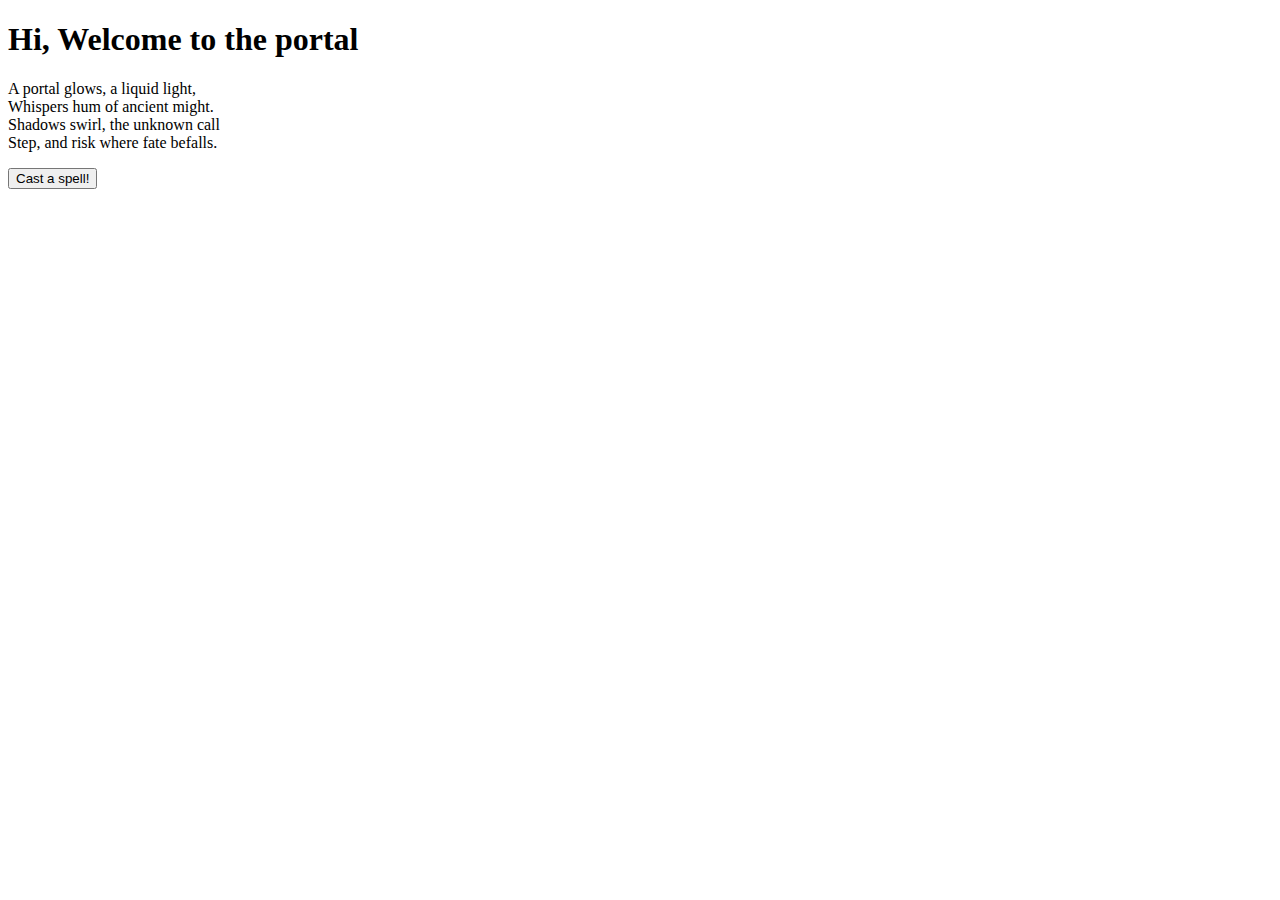
==== index.html @ 8ff311fe "Create index.html" ====
<!DOCTYPE html>
<html>
<meta charset="UTF-8">
    <link rel="stylesheet" type="text/css" href="style.css">
</meta>
<head>
    <title>Arcane Portal</title>
</head>
<body>
    <h1>Hi, Welcome to the portal</h1>
    
    <div class="poem">
        <p>A portal glows, a liquid light,<br>
        Whispers hum of ancient might.<br>
        Shadows swirl, the unknown call<br>
        Step, and risk where fate befalls.<br>
    </div>
    <button onclick="castSpell()">Cast a spell!</button>
     <p id="spellResult"></p>
     <script>
     function castSpell() {
         document.getElementById("spellResult").innerText = "Your spell has been cast successfully!";
     }
     </script>
</body>

</html>
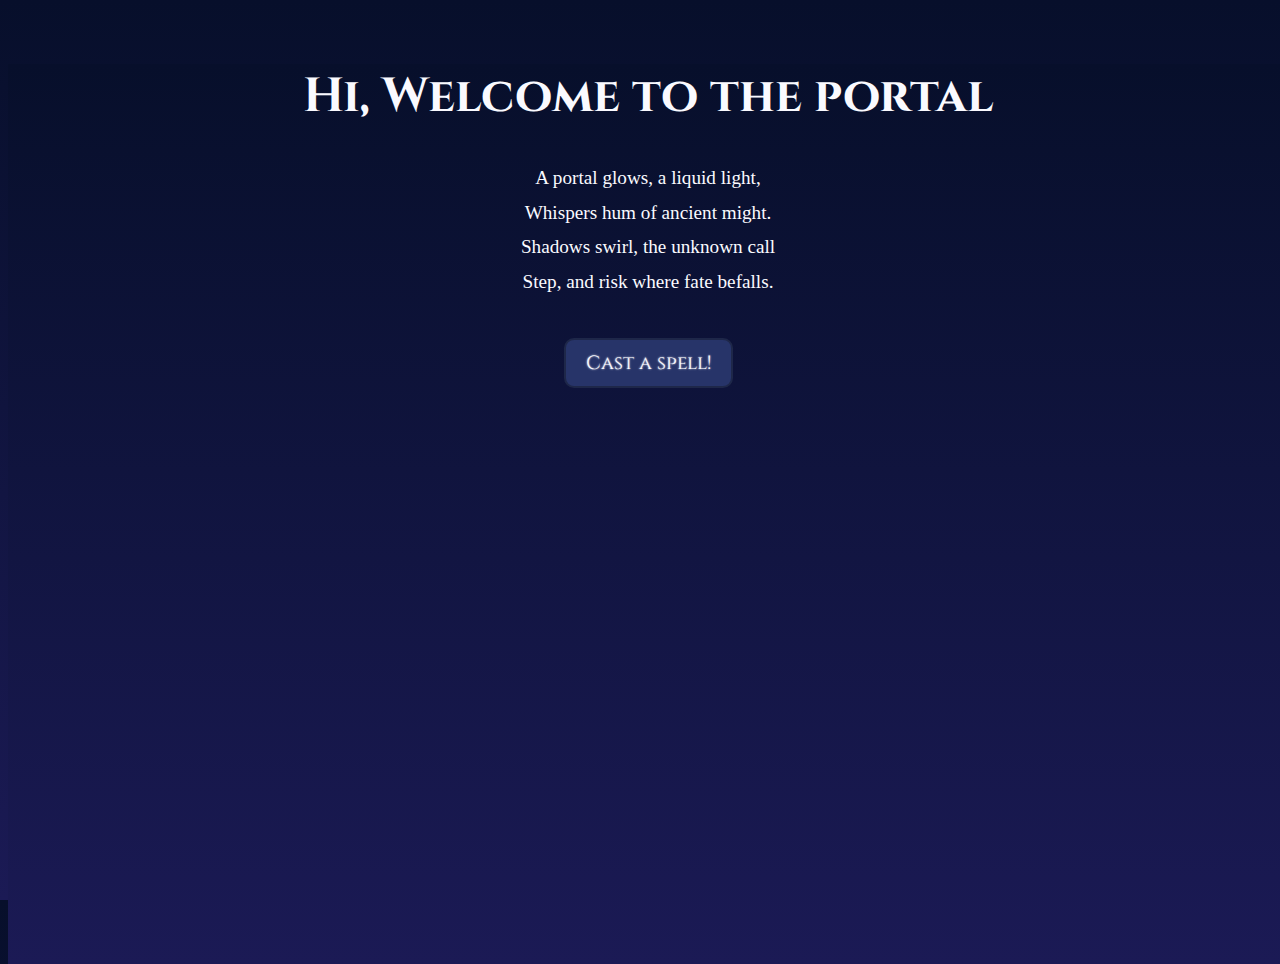
==== commit f4316b04: "test" ====
--- a/index.html
+++ b/index.html
@@ -22,6 +22,8 @@
          document.getElementById("spellResult").innerText = "Your spell has been cast successfully!";
      }
      </script>
+<!-- Test Comment -->
 </body>
 
+
 </html>
--- a/style.css
+++ b/style.css
@@ -0,0 +1,73 @@
+@import url(https://fonts.googleapis.com/css2?family=Cinzel:wght@700&display=swap);
+
+
+html, body{
+    overflow: visible;
+    width: 100%;
+    height: 100%;
+    margin: 30;
+    padding: 0;
+    background: linear-gradient(180deg, #070F2B 0%, #1B1A55 100%);
+    color: #9290C3;
+}
+
+h1{
+    font-family: 'Cinzel', serif;
+    font-size: 3em;
+    text-align: center;
+    margin-top: 5%;
+    color: #fafaff;
+}
+
+.poem{
+    font-family: serif;
+    font-size: 1.2rem;
+    line-height: 1.8;
+    color: #fafaff; /* Soft golden tone */
+    margin: 20px auto;
+    width: 60%;
+    text-align: center;
+}
+
+button {
+    font-family: 'Cinzel', serif;
+    display: block;
+    margin-left: auto;
+    margin-right: auto;
+    margin-top: 3%;
+    font-size: 1.2rem;
+    color: #fafaff;
+    background-color: #273469;
+    border: 2px solid #1e2749;
+    border-radius: 10px;
+    padding: 10px 20px;
+    cursor: pointer;
+    text-shadow: 0 0 2px #fafaff;
+    transition: all 0.3s ease;
+    animation: glow 1s infinite alternate;
+}
+
+button:hover {
+    background-color: #9290C3;
+    border-color: #273469;
+    transform: scale(1.1);
+    box-shadow: 0 0 15px #1e2749, 0 0 30px #1e2749;
+}
+
+#spellResult {
+    text-align: center;
+    font-family: 'Cinzel', serif;
+    font-size: 1.5rem;
+    color: #fafaff; /* Magical Aqua Glow */
+    margin-top: 5%;
+    text-shadow: 0 0 10px #7fffd4, 0 0 20px #40e0d0;
+}
+
+@keyframes glow {
+    0% {
+        text-shadow: 0 0 10px #9290C3, 0 0 20px #9290C3, 0 0 30px #9290C3;
+    }
+    100% {
+        text-shadow: 0 0 20px #9290C3, 0 0 30px #9290C3, 0 0 40px #9290C3;
+    }
+}
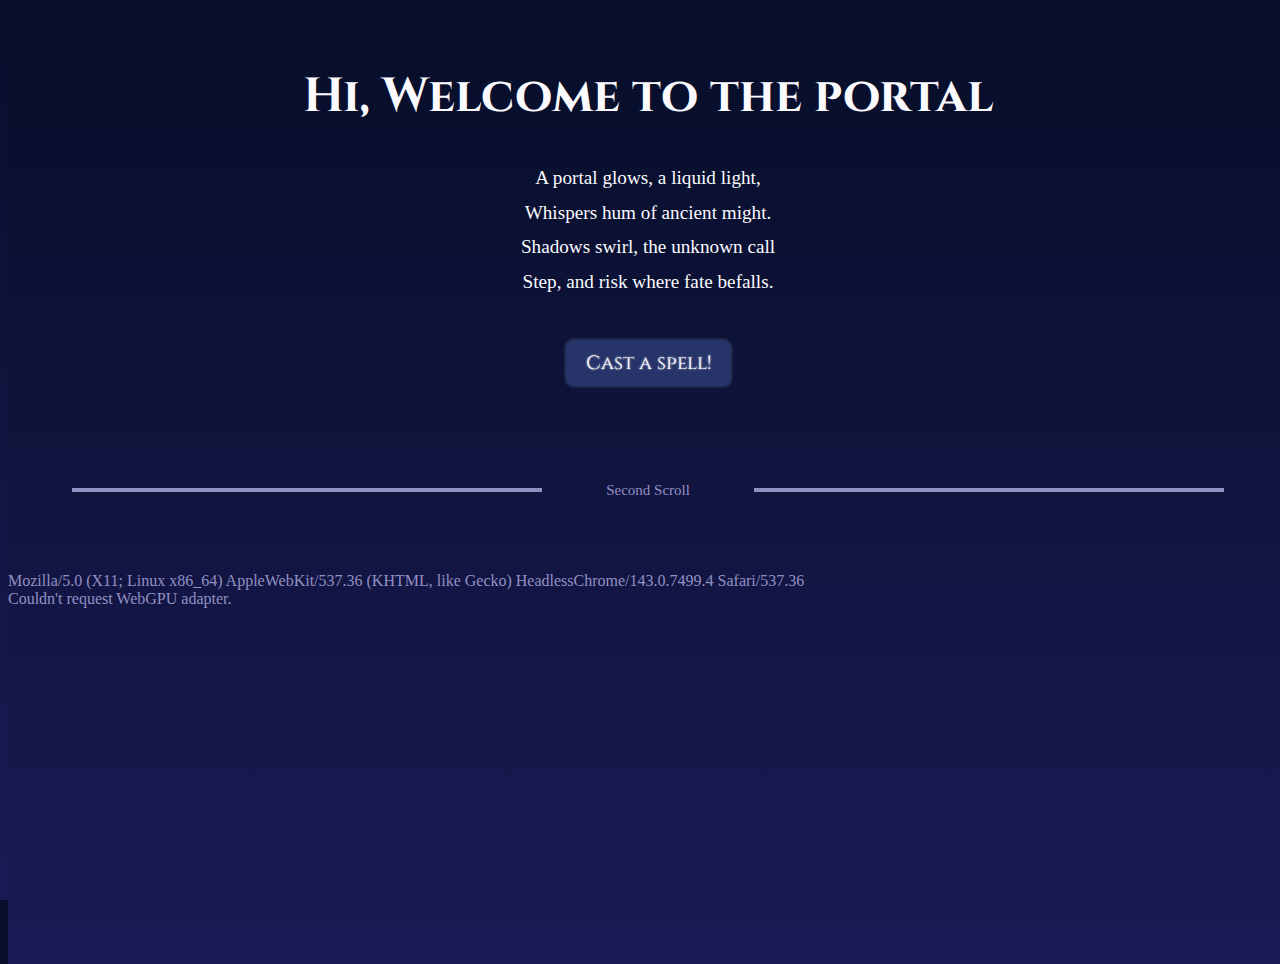
==== commit 2213e44c: "Scroll 2" ====
--- a/index.html
+++ b/index.html
@@ -1,27 +1,42 @@
 <!DOCTYPE html>
 <html>
+<meta http-equiv="Content-Type" content="text/html; charset=utf-8">
+<meta name="viewport" content="width=device-width, user-scalable=no, minimum-scale=1.0, maximum-scale=1.0">
 <meta charset="UTF-8">
-    <link rel="stylesheet" type="text/css" href="style.css">
+ <!-- Import CSS uisng the link tag -->
+<link rel="stylesheet" type="text/css" href="style.css">
+<!-- Web Icon -->
+<link rel="icon" href="[data-uri]" type="image/x-icon">
 </meta>
 <head>
     <title>Arcane Portal</title>
 </head>
 <body>
-    <h1>Hi, Welcome to the portal</h1>
-    
-    <div class="poem">
-        <p>A portal glows, a liquid light,<br>
-        Whispers hum of ancient might.<br>
-        Shadows swirl, the unknown call<br>
-        Step, and risk where fate befalls.<br>
+    <div class="firstScroll">
+        <h1>Hi, Welcome to the portal</h1>
+        
+        <div class="poem">
+            <p>A portal glows, a liquid light,<br>
+            Whispers hum of ancient might.<br>
+            Shadows swirl, the unknown call<br>
+            Step, and risk where fate befalls.<br>
+        </div>
+        <button onclick="castSpell()">Cast a spell!</button>
+        <p id="spellResult"></p>
+        <script>
+        function castSpell() {
+            document.getElementById("spellResult").innerText = "Your spell has been cast successfully!";
+        }
+        </script>
+     </div>
+     <div class="secondScroll" >
+        <div class="divider">Second Scroll</div>
+        <script type="module" src="index.js"></script>
+
+        <div class="renderCanvas">
+
+        </div>
     </div>
-    <button onclick="castSpell()">Cast a spell!</button>
-     <p id="spellResult"></p>
-     <script>
-     function castSpell() {
-         document.getElementById("spellResult").innerText = "Your spell has been cast successfully!";
-     }
-     </script>
 <!-- Test Comment -->
 </body>
 
--- a/style.css
+++ b/style.css
@@ -5,7 +5,6 @@
     overflow: visible;
     width: 100%;
     height: 100%;
-    margin: 30;
     padding: 0;
     background: linear-gradient(180deg, #070F2B 0%, #1B1A55 100%);
     color: #9290C3;
@@ -71,3 +70,29 @@
         text-shadow: 0 0 20px #9290C3, 0 0 30px #9290C3, 0 0 40px #9290C3;
     }
 }
+
+.firstScroll{
+    height: 40%;
+}
+
+.divider {
+    font-size: 15px;
+    display: flex;
+    align-items: center;
+  }
+  
+.divider::before, .divider::after {
+    flex: 1;
+    content: '';
+    padding: 2px;
+    background-color: #9290C3;
+    margin: 5%;
+}
+
+.renderCanvas{
+    image-rendering: pixelated;
+    display: block;
+    max-width: 100%;
+    height: 100%;
+    touch-action: none;
+}
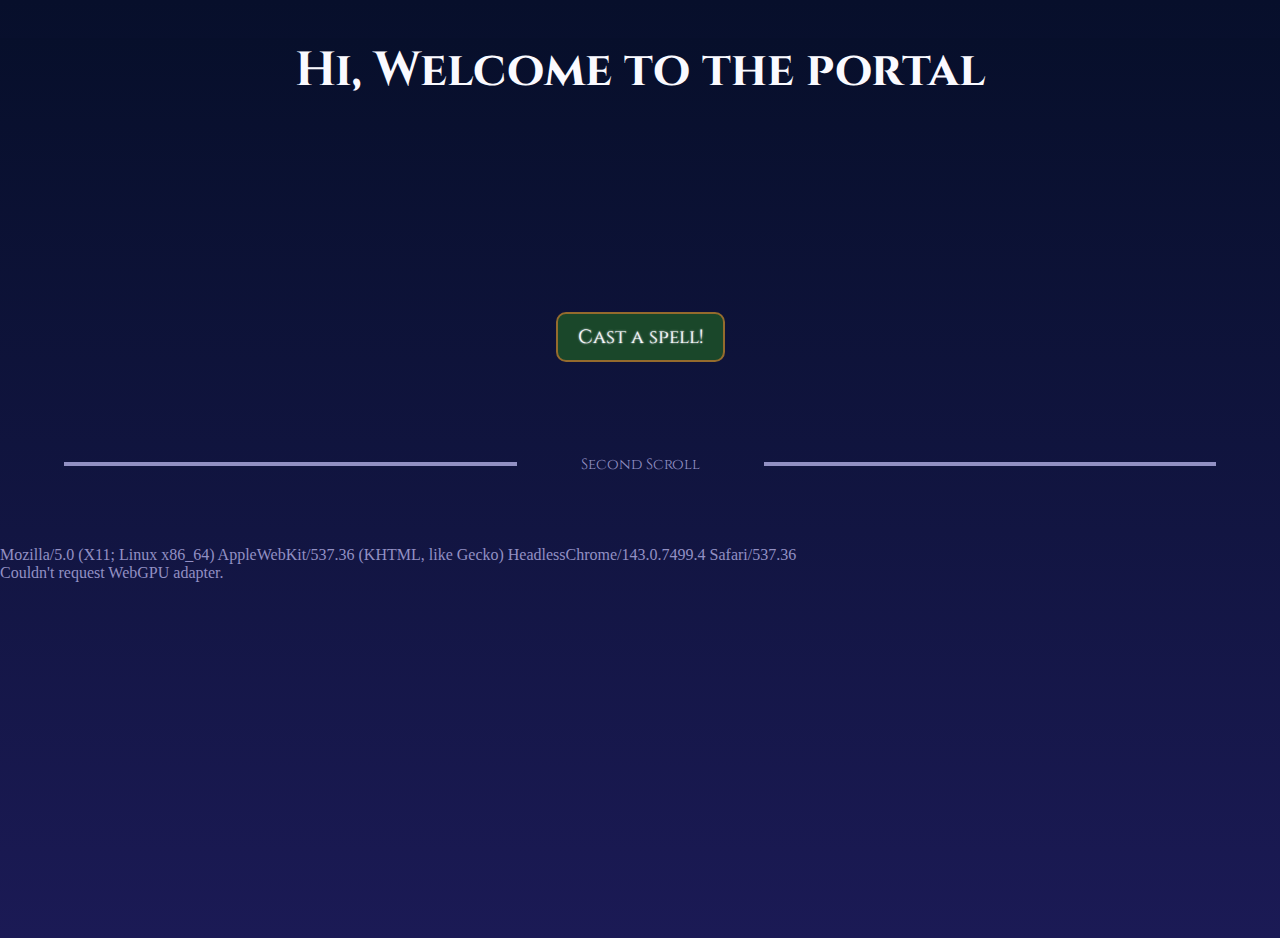
==== commit 8df0b741: "scroll 2" ====
--- a/index.html
+++ b/index.html
@@ -3,6 +3,10 @@
 <meta http-equiv="Content-Type" content="text/html; charset=utf-8">
 <meta name="viewport" content="width=device-width, user-scalable=no, minimum-scale=1.0, maximum-scale=1.0">
 <meta charset="UTF-8">
+
+<!-- Import JavaScript using the script tag -->
+<script type="module" src="index.js"></script>
+
  <!-- Import CSS uisng the link tag -->
 <link rel="stylesheet" type="text/css" href="style.css">
 <!-- Web Icon -->
@@ -15,7 +19,7 @@
     <div class="firstScroll">
         <h1>Hi, Welcome to the portal</h1>
         
-        <div class="poem">
+        <div class="poem hidden" id="poem">
             <p>A portal glows, a liquid light,<br>
             Whispers hum of ancient might.<br>
             Shadows swirl, the unknown call<br>
@@ -25,17 +29,29 @@
         <p id="spellResult"></p>
         <script>
         function castSpell() {
+            const poemDiv = document.getElementById("poem");
+            const spellResult = document.getElementById("spellResult");
+
+            poemDiv.classList.toggle("visible");  // Toggle visibility
+            poemDiv.classList.toggle("hidden");   // Toggle invisibility
+
+            spellResult.classList.toggle("visible");  // Toggle visibility
+            spellResult.classList.toggle("hidden");   // Toggle invisibility
+
+
             document.getElementById("spellResult").innerText = "Your spell has been cast successfully!";
         }
         </script>
      </div>
+     
+     <!-- Divider for the second scroll -->
+     <div class="divider">Second Scroll</div>
+     
+        <!-- Second Scroll -->
      <div class="secondScroll" >
-        <div class="divider">Second Scroll</div>
-        <script type="module" src="index.js"></script>
 
-        <div class="renderCanvas">
-
-        </div>
+        <div class="renderCanvas"></div>
+    
     </div>
 <!-- Test Comment -->
 </body>
--- a/style.css
+++ b/style.css
@@ -6,6 +6,7 @@
     width: 100%;
     height: 100%;
     padding: 0;
+    margin: 0;
     background: linear-gradient(180deg, #070F2B 0%, #1B1A55 100%);
     color: #9290C3;
 }
@@ -14,11 +15,13 @@
     font-family: 'Cinzel', serif;
     font-size: 3em;
     text-align: center;
-    margin-top: 5%;
+    margin-top: 3%;
     color: #fafaff;
 }
 
 .poem{
+    opacity: 0;
+    transition: opacity 2s ease;
     font-family: serif;
     font-size: 1.2rem;
     line-height: 1.8;
@@ -26,6 +29,14 @@
     margin: 20px auto;
     width: 60%;
     text-align: center;
+}
+
+.poem.visible{
+    opacity: 1;
+}
+
+.poem.hidden{
+    opacity: 0;
 }
 
 button {
@@ -36,8 +47,8 @@
     margin-top: 3%;
     font-size: 1.2rem;
     color: #fafaff;
-    background-color: #273469;
-    border: 2px solid #1e2749;
+    background-color: #1a472a;
+    border: 2px solid #946b2d;
     border-radius: 10px;
     padding: 10px 20px;
     cursor: pointer;
@@ -54,12 +65,22 @@
 }
 
 #spellResult {
+    opacity: 0;
+    transition: opacity 2s ease;
     text-align: center;
     font-family: 'Cinzel', serif;
     font-size: 1.5rem;
     color: #fafaff; /* Magical Aqua Glow */
     margin-top: 5%;
     text-shadow: 0 0 10px #7fffd4, 0 0 20px #40e0d0;
+}
+
+#spellResult.hidden{
+    opacity: 0;
+}
+
+#spellResult.visible{
+    opacity: 1;
 }
 
 @keyframes glow {
@@ -75,7 +96,9 @@
     height: 40%;
 }
 
+
 .divider {
+    font-family: 'Cinzel', serif;
     font-size: 15px;
     display: flex;
     align-items: center;
@@ -93,6 +116,7 @@
     image-rendering: pixelated;
     display: block;
     max-width: 100%;
+    width: 100px;
     height: 100%;
     touch-action: none;
 }
